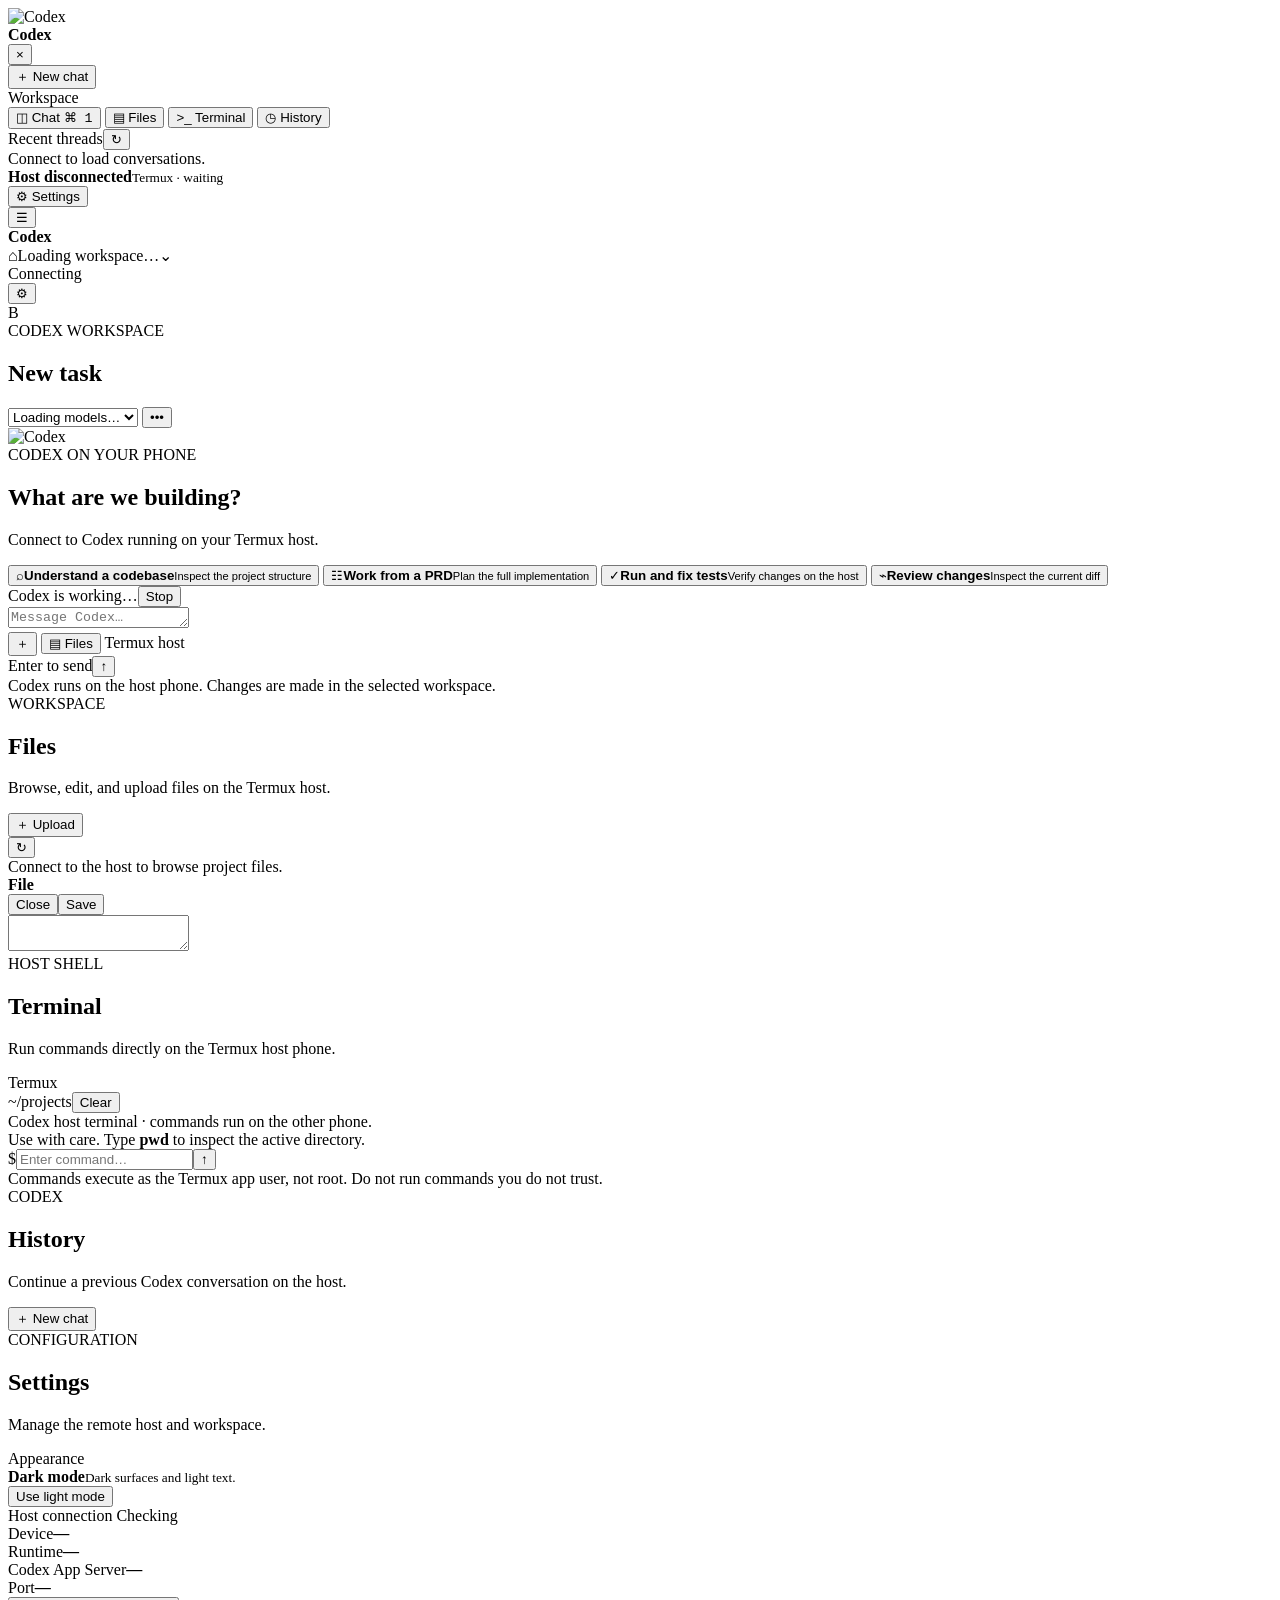
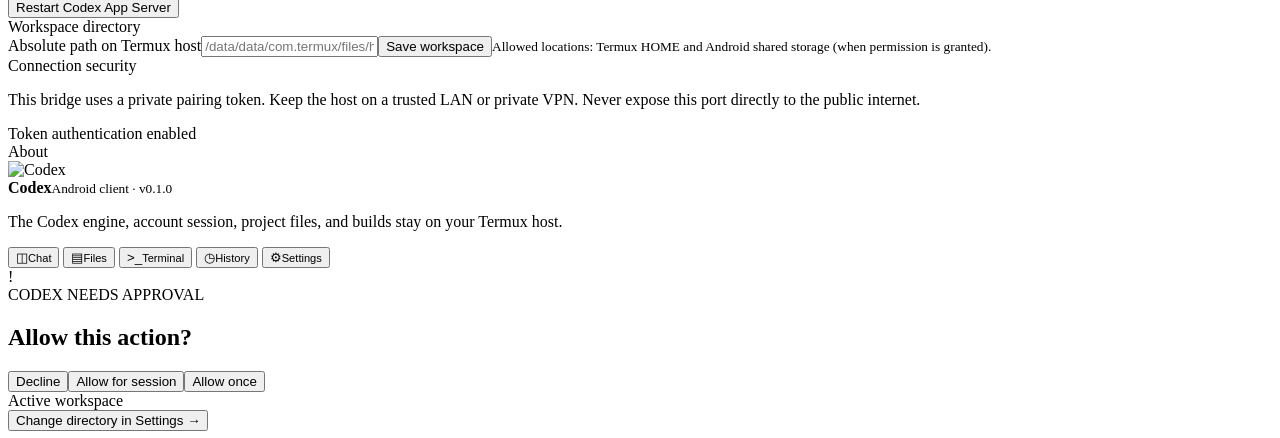
==== Codex-overlay/public/index.html @ 4208f921 "Add fixed Codex UI index.html" ====
<!doctype html>
<html lang="id">
<head>
  <meta charset="utf-8" />
  <meta name="viewport" content="width=device-width,initial-scale=1,viewport-fit=cover" />
  <meta name="theme-color" content="#111111" />
  <meta name="description" content="Codex mobile client connected to the official Codex CLI running on a Termux host." />
  <link rel="manifest" href="/manifest.webmanifest" />
  <link rel="stylesheet" href="/styles.css" />
  <title>Codex</title>
</head>
<body>
  <div id="app" class="app-shell">
    <aside id="sidebar" class="sidebar">
      <div class="brand-row">
        <div class="brand-mark"><img src="/icon-192.png" alt="Codex" /></div>
        <div class="brand-copy"><strong>Codex</strong></div>
        <button class="icon-button sidebar-close" id="sidebarClose" aria-label="Tutup menu">×</button>
      </div>
      <button class="new-chat-button" id="newChat"><span>＋</span> New chat</button>
      <div class="nav-section-label">Workspace</div>
      <button class="side-nav active" data-view="chat"><span class="nav-icon">◫</span> Chat <kbd>⌘ 1</kbd></button>
      <button class="side-nav" data-view="files"><span class="nav-icon">▤</span> Files</button>
      <button class="side-nav" data-view="terminal"><span class="nav-icon">&gt;_</span> Terminal</button>
      <button class="side-nav" data-view="history"><span class="nav-icon">◷</span> History</button>
      <div class="sidebar-divider"></div>
      <div class="thread-head"><span>Recent threads</span><button class="text-icon" id="refreshThreads" title="Refresh">↻</button></div>
      <div id="threadList" class="thread-list"><div class="side-empty">Connect to load conversations.</div></div>
      <div class="sidebar-footer">
        <div class="host-mini"><span id="hostDot" class="status-dot"></span><div><strong id="hostName">Host disconnected</strong><small id="hostPath">Termux · waiting</small></div></div>
        <button class="side-nav settings-link" data-view="settings"><span class="nav-icon">⚙</span> Settings</button>
      </div>
    </aside>
    <div class="scrim" id="scrim"></div>

    <main class="main-shell">
      <header class="topbar">
        <div class="topbar-left">
          <button class="icon-button menu-button" id="menuButton" aria-label="Buka menu">☰</button>
          <div class="mobile-brand"><span class="brand-mark small"><img src="/icon-192.png" alt="" /></span><strong>Codex</strong></div>
          <div class="workspace-select" id="workspaceButton"><span class="workspace-glyph">⌂</span><span id="workspaceLabel">Loading workspace…</span><span class="chevron">⌄</span></div>
        </div>
        <div class="topbar-right">
          <div class="connection-pill" id="connectionPill"><span class="status-dot"></span><span>Connecting</span></div>
          <button class="icon-button" id="topSettings" title="Settings">⚙</button>
          <div class="avatar">B</div>
        </div>
      </header>

      <section id="view-chat" class="view active-view">
        <div class="chat-toolbar">
          <div><div class="eyebrow">CODEX WORKSPACE</div><h1 id="chatTitle">New task</h1></div>
          <div class="chat-toolbar-actions">
            <select id="modelSelect" class="model-select" aria-label="Model"><option>Loading models…</option></select>
            <button class="subtle-button" id="threadMenuButton">•••</button>
          </div>
        </div>
        <div id="chatScroll" class="chat-scroll">
          <div id="welcome" class="welcome-state">
            <div class="welcome-orb"><img src="/icon-192.png" alt="Codex" /></div>
            <div class="welcome-kicker">CODEX ON YOUR PHONE</div>
            <h2>What are we building?</h2>
            <p>Connect to Codex running on your Termux host.</p>
            <div class="suggestion-grid">
              <button class="suggestion" data-prompt="Inspect this project and explain its architecture. Do not change files yet."><span>⌕</span><strong>Understand a codebase</strong><small>Inspect the project structure</small></button>
              <button class="suggestion" data-prompt="Read PRD.md and create a concrete implementation plan. Do not skip requirements."><span>☷</span><strong>Work from a PRD</strong><small>Plan the full implementation</small></button>
              <button class="suggestion" data-prompt="Run the project's existing tests, report failures, and fix only issues related to the current task."><span>✓</span><strong>Run and fix tests</strong><small>Verify changes on the host</small></button>
              <button class="suggestion" data-prompt="Review the current uncommitted changes. Do not edit files; report risks and bugs."><span>⌁</span><strong>Review changes</strong><small>Inspect the current diff</small></button>
            </div>
          </div>
          <div id="messages" class="messages"></div>
          <div id="activityLine" class="activity-line hidden"><span class="activity-spinner"></span><span id="activityText">Codex is working…</span><button id="stopTurn" class="stop-button">Stop</button></div>
        </div>
        <div class="composer-wrap">
          <div id="attachmentTray" class="attachment-tray"></div>
          <div class="composer">
            <textarea id="promptInput" rows="1" placeholder="Message Codex…" autocomplete="off"></textarea>
            <div class="composer-bottom">
              <div class="composer-tools">
                <button class="round-tool" id="attachButton" title="Attach files">＋</button>
                <input id="fileInput" type="file" multiple hidden />
                <button class="tool-label" id="projectFilesButton">▤ <span>Files</span></button>
                <span class="composer-context" id="contextLabel">Termux host</span>
              </div>
              <div class="composer-send-group"><span class="hint-label">Enter to send</span><button id="sendButton" class="send-button" aria-label="Send message">↑</button></div>
            </div>
          </div>
          <div class="composer-disclaimer">Codex runs on the host phone. Changes are made in the selected workspace.</div>
        </div>
      </section>

      <section id="view-files" class="view">
        <div class="page-heading"><div><div class="eyebrow">WORKSPACE</div><h1>Files</h1><p>Browse, edit, and upload files on the Termux host.</p></div><button class="primary-small" id="uploadFiles">＋ Upload</button><input id="fileUploadInput" type="file" multiple hidden /></div>
        <div class="file-toolbar"><div id="breadcrumbs" class="breadcrumbs"></div><button class="icon-button" id="refreshFiles" title="Refresh">↻</button></div>
        <div id="fileList" class="file-list"><div class="empty-panel">Connect to the host to browse project files.</div></div>
        <div id="editorPanel" class="editor-panel hidden"><div class="editor-head"><div><strong id="editorName">File</strong><small id="editorPath"></small></div><div><button class="subtle-button" id="closeEditor">Close</button><button class="primary-small" id="saveFile">Save</button></div></div><textarea id="fileEditor" spellcheck="false"></textarea></div>
      </section>

      <section id="view-terminal" class="view">
        <div class="page-heading"><div><div class="eyebrow">HOST SHELL</div><h1>Terminal</h1><p>Run commands directly on the Termux host phone.</p></div><div class="terminal-badge"><span class="status-dot online"></span> Termux</div></div>
        <div class="terminal-card"><div class="terminal-top"><div class="terminal-lights"><i></i><i></i><i></i></div><span id="terminalCwd">~/projects</span><button class="text-icon" id="clearTerminal">Clear</button></div><div id="terminalOutput" class="terminal-output"><div class="terminal-welcome">Codex host terminal · commands run on the other phone.<br>Use with care. Type <b>pwd</b> to inspect the active directory.</div></div><form id="terminalForm" class="terminal-input-row"><span class="terminal-prompt">$</span><input id="terminalInput" placeholder="Enter command…" autocomplete="off" /><button class="send-button terminal-run" type="submit">↑</button></form></div>
        <div class="terminal-note">Commands execute as the Termux app user, not root. Do not run commands you do not trust.</div>
      </section>

      <section id="view-history" class="view">
        <div class="page-heading"><div><div class="eyebrow">CODEX</div><h1>History</h1><p>Continue a previous Codex conversation on the host.</p></div><button class="primary-small" id="historyNewChat">＋ New chat</button></div>
        <div id="historyList" class="history-list"></div>
      </section>

      <section id="view-settings" class="view">
        <div class="page-heading"><div><div class="eyebrow">CONFIGURATION</div><h1>Settings</h1><p>Manage the remote host and workspace.</p></div></div>
        <div class="settings-grid">
          <div class="settings-card appearance-card"><div class="settings-card-title">Appearance</div><div class="appearance-row"><div class="appearance-copy"><strong id="themeLabel">Dark mode</strong><small id="themeDescription">Dark surfaces and light text.</small></div><button id="themeToggle" class="subtle-button" type="button">Use light mode</button></div></div>
          <div class="settings-card"><div class="settings-card-title">Host connection <span id="settingsStatus" class="status-tag">Checking</span></div><div class="settings-row"><span>Device</span><strong id="settingsHost">—</strong></div><div class="settings-row"><span>Runtime</span><strong id="settingsPlatform">—</strong></div><div class="settings-row"><span>Codex App Server</span><strong id="settingsCodex">—</strong></div><div class="settings-row"><span>Port</span><strong id="settingsPort">—</strong></div><button id="restartCodex" class="subtle-button full-width">Restart Codex App Server</button></div>
          <div class="settings-card"><div class="settings-card-title">Workspace directory</div><label class="field-label" for="workspacePath">Absolute path on Termux host</label><input id="workspacePath" class="text-field" placeholder="/data/data/com.termux/files/home/projects" /><button id="saveWorkspace" class="primary-small">Save workspace</button><small class="field-help">Allowed locations: Termux HOME and Android shared storage (when permission is granted).</small></div>
          <div class="settings-card"><div class="settings-card-title">Connection security</div><p class="settings-description">This bridge uses a private pairing token. Keep the host on a trusted LAN or private VPN. Never expose this port directly to the public internet.</p><div class="security-line"><span class="status-dot online"></span><span>Token authentication enabled</span></div></div>
          <div class="settings-card"><div class="settings-card-title">About</div><div class="about-mark"><img src="/icon-192.png" alt="Codex" /></div><strong>Codex</strong><small>Android client · v0.1.0</small><p class="settings-description">The Codex engine, account session, project files, and builds stay on your Termux host.</p></div>
        </div>
      </section>

      <nav class="bottom-nav" aria-label="Main navigation">
        <button class="bottom-nav-item active" data-view="chat"><span>◫</span><small>Chat</small></button>
        <button class="bottom-nav-item" data-view="files"><span>▤</span><small>Files</small></button>
        <button class="bottom-nav-item" data-view="terminal"><span>&gt;_</span><small>Terminal</small></button>
        <button class="bottom-nav-item" data-view="history"><span>◷</span><small>History</small></button>
        <button class="bottom-nav-item" data-view="settings"><span>⚙</span><small>Settings</small></button>
      </nav>
    </main>
  </div>

  <div id="approvalOverlay" class="modal-overlay hidden"><div class="approval-modal"><div class="approval-icon">!</div><div class="eyebrow">CODEX NEEDS APPROVAL</div><h2 id="approvalTitle">Allow this action?</h2><p id="approvalReason"></p><pre id="approvalCommand" class="approval-command"></pre><div class="approval-actions"><button class="danger-outline" id="declineApproval">Decline</button><button class="primary-small" id="acceptSession">Allow for session</button><button class="primary-small" id="acceptApproval">Allow once</button></div></div></div>
  <div id="workspacePopover" class="popover hidden"><div class="popover-title">Active workspace</div><div id="popoverWorkspace"></div><button class="text-button" id="popoverSettings">Change directory in Settings →</button></div>
  <div id="toast" class="toast hidden"></div>
  <script src="/app.js" defer></script>
  <script>if('serviceWorker' in navigator && location.protocol === 'https:') navigator.serviceWorker.register('/service-worker.js').catch(()=>{});</script>
</body>
</html>
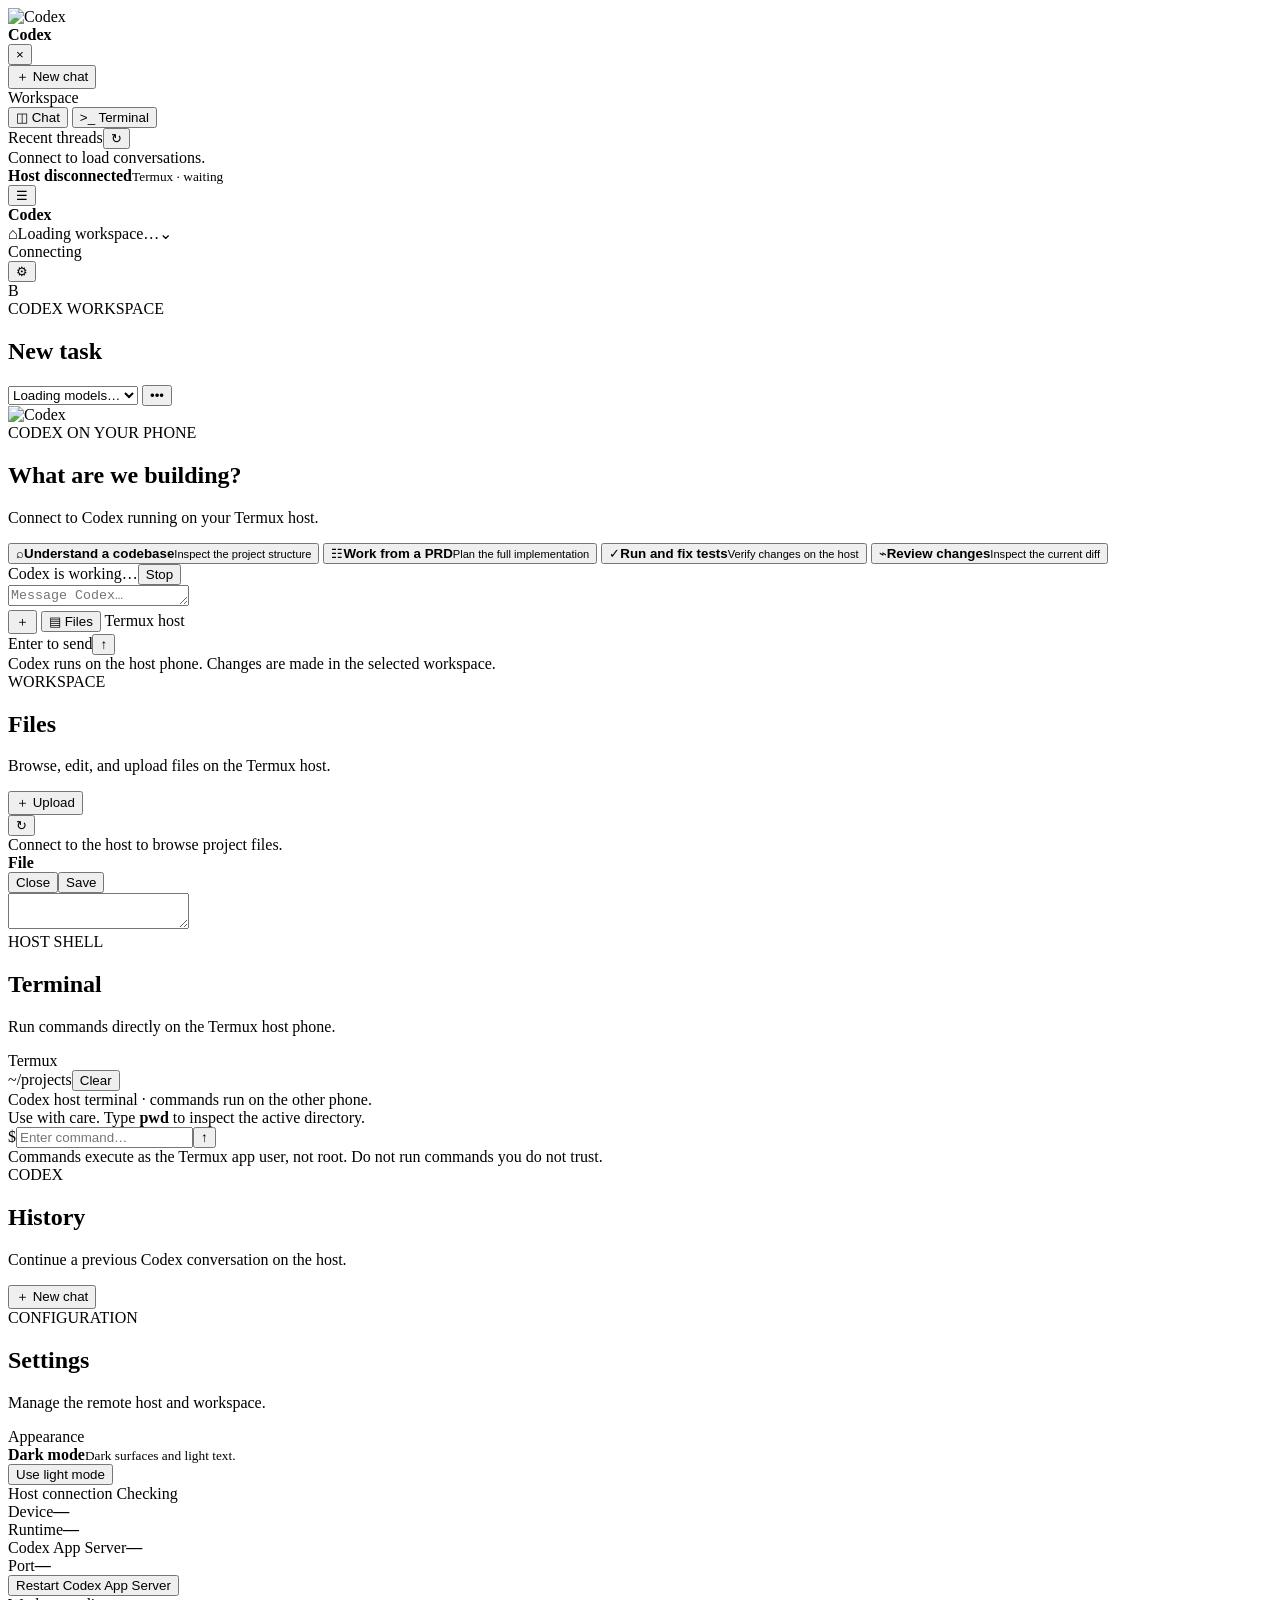
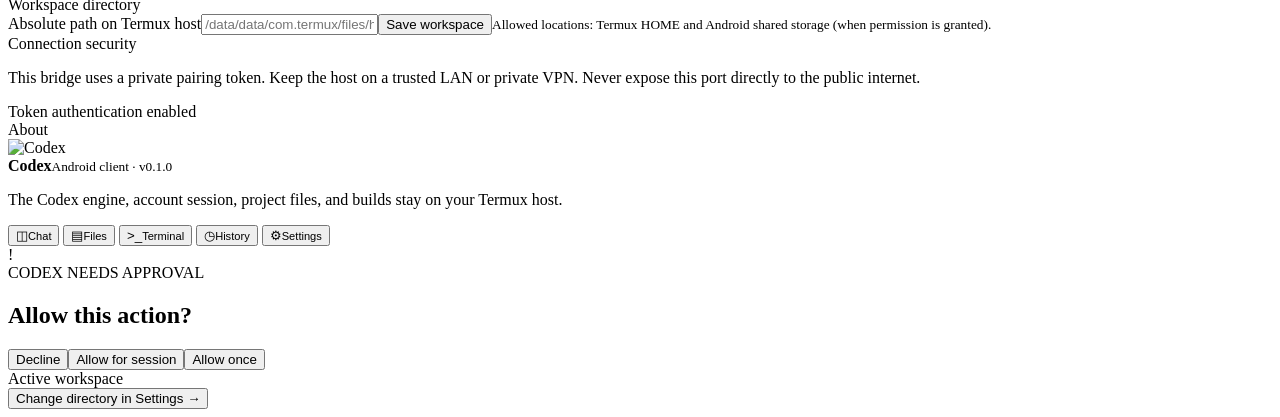
==== commit c8bd976a: "Adjust Codex mobile navigation and layout" ====
--- a/Codex-overlay/public/index.html
+++ b/Codex-overlay/public/index.html
@@ -19,16 +19,14 @@
       </div>
       <button class="new-chat-button" id="newChat"><span>＋</span> New chat</button>
       <div class="nav-section-label">Workspace</div>
-      <button class="side-nav active" data-view="chat"><span class="nav-icon">◫</span> Chat <kbd>⌘ 1</kbd></button>
-      <button class="side-nav" data-view="files"><span class="nav-icon">▤</span> Files</button>
+      <button class="side-nav active" data-view="chat"><span class="nav-icon">◫</span> Chat</button>
       <button class="side-nav" data-view="terminal"><span class="nav-icon">&gt;_</span> Terminal</button>
-      <button class="side-nav" data-view="history"><span class="nav-icon">◷</span> History</button>
       <div class="sidebar-divider"></div>
       <div class="thread-head"><span>Recent threads</span><button class="text-icon" id="refreshThreads" title="Refresh">↻</button></div>
       <div id="threadList" class="thread-list"><div class="side-empty">Connect to load conversations.</div></div>
       <div class="sidebar-footer">
         <div class="host-mini"><span id="hostDot" class="status-dot"></span><div><strong id="hostName">Host disconnected</strong><small id="hostPath">Termux · waiting</small></div></div>
-        <button class="side-nav settings-link" data-view="settings"><span class="nav-icon">⚙</span> Settings</button>
+
       </div>
     </aside>
     <div class="scrim" id="scrim"></div>
